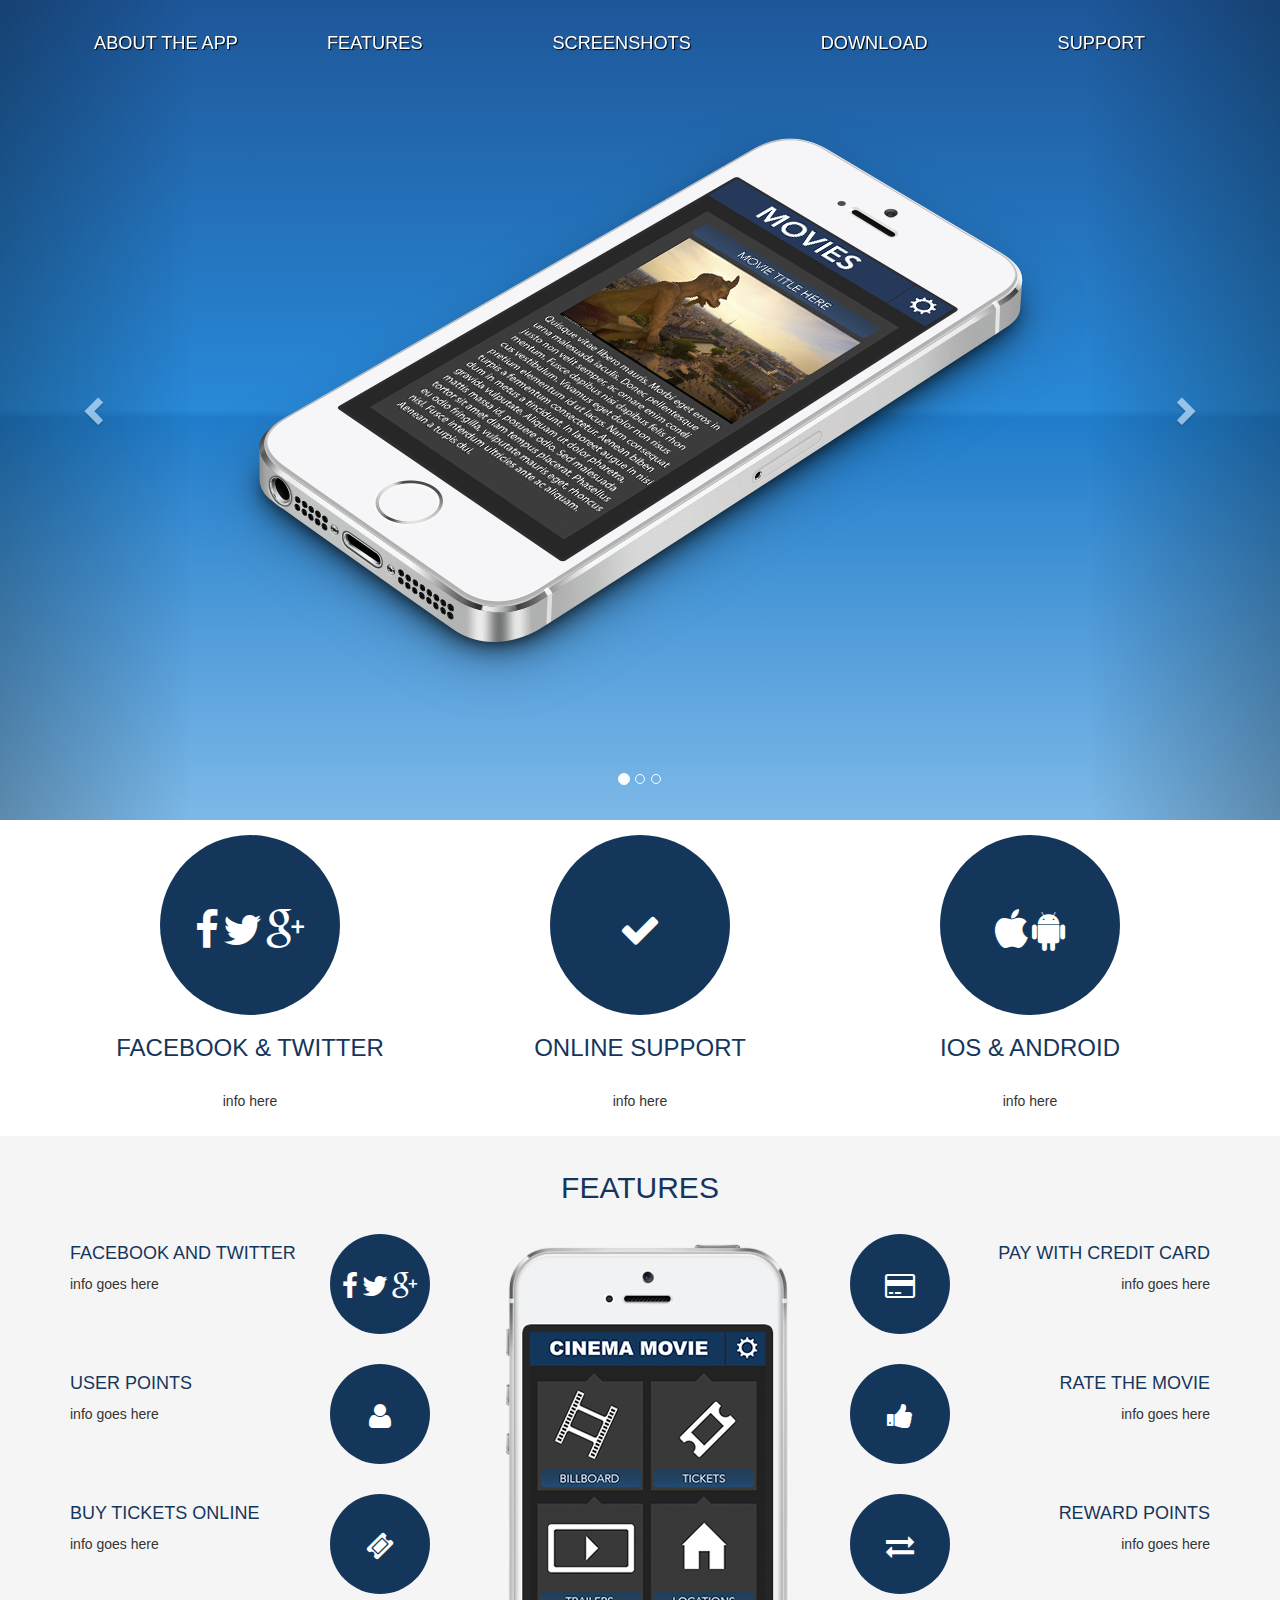
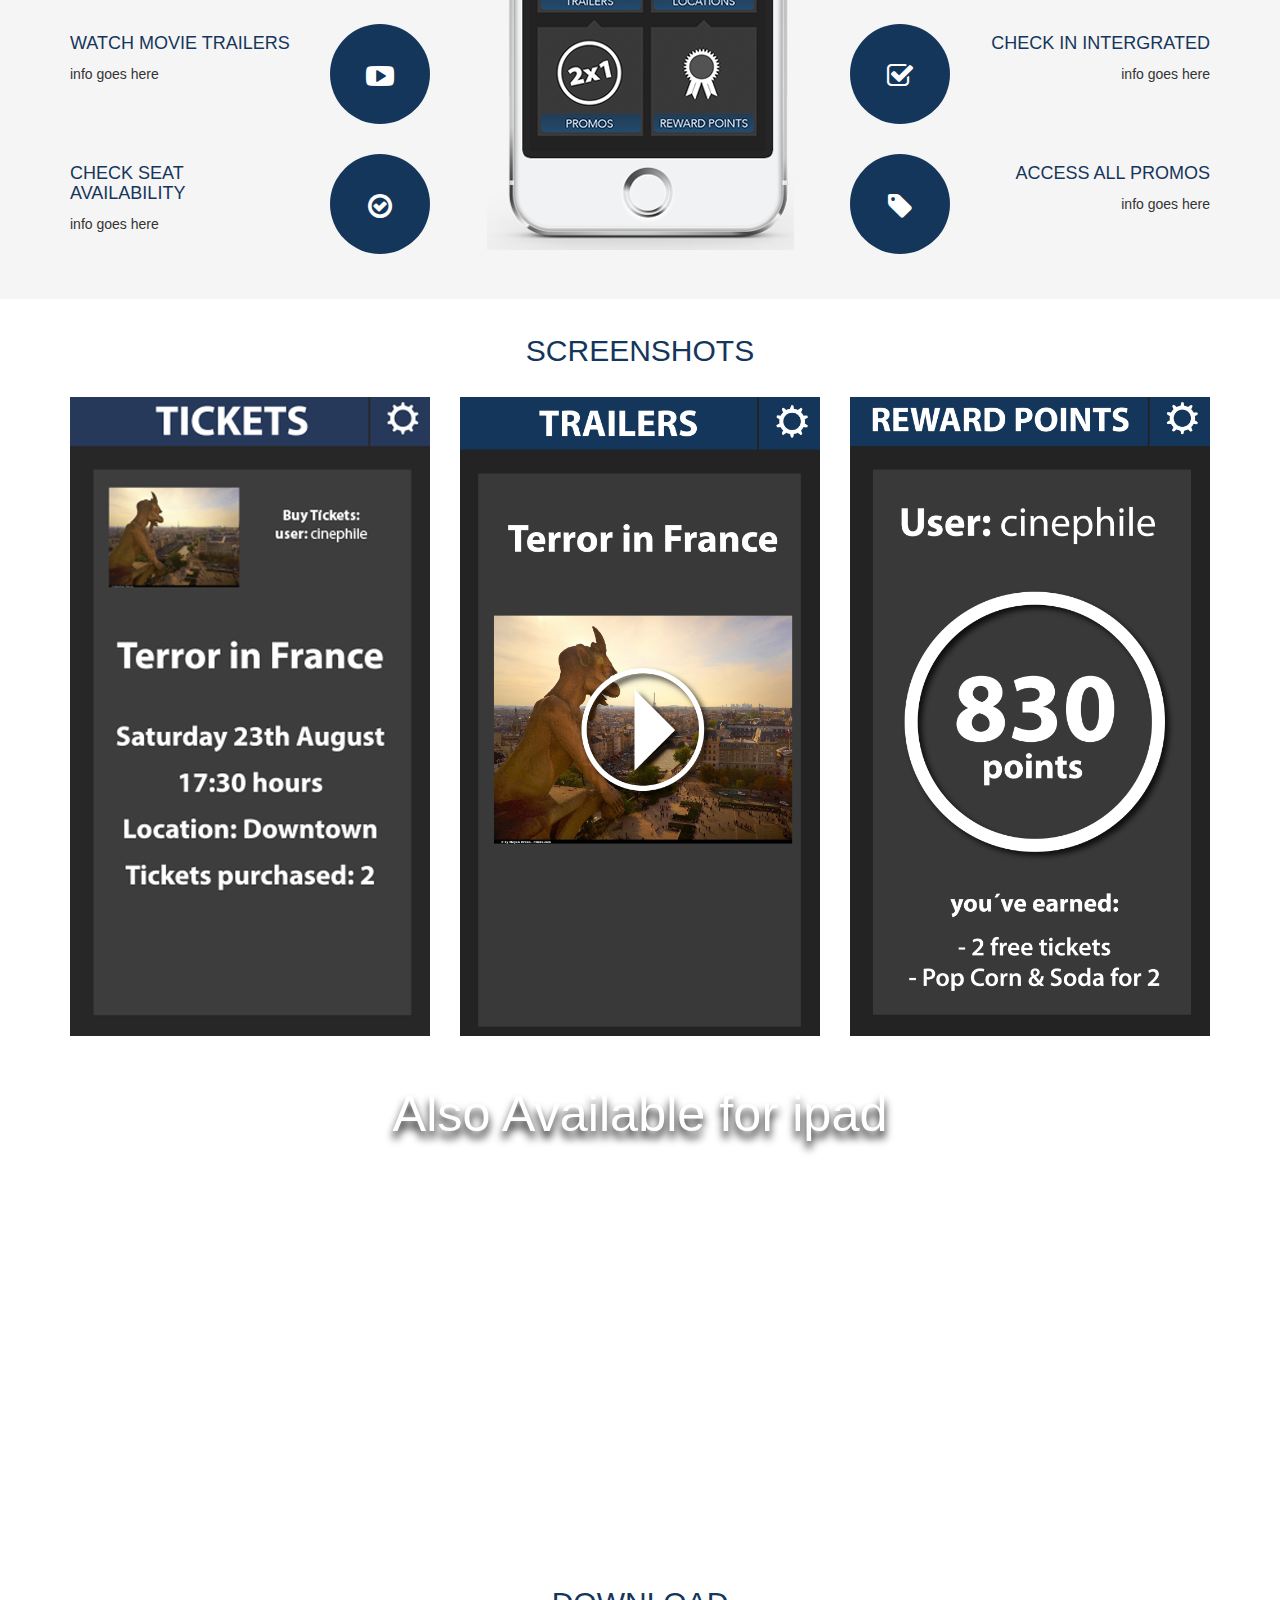
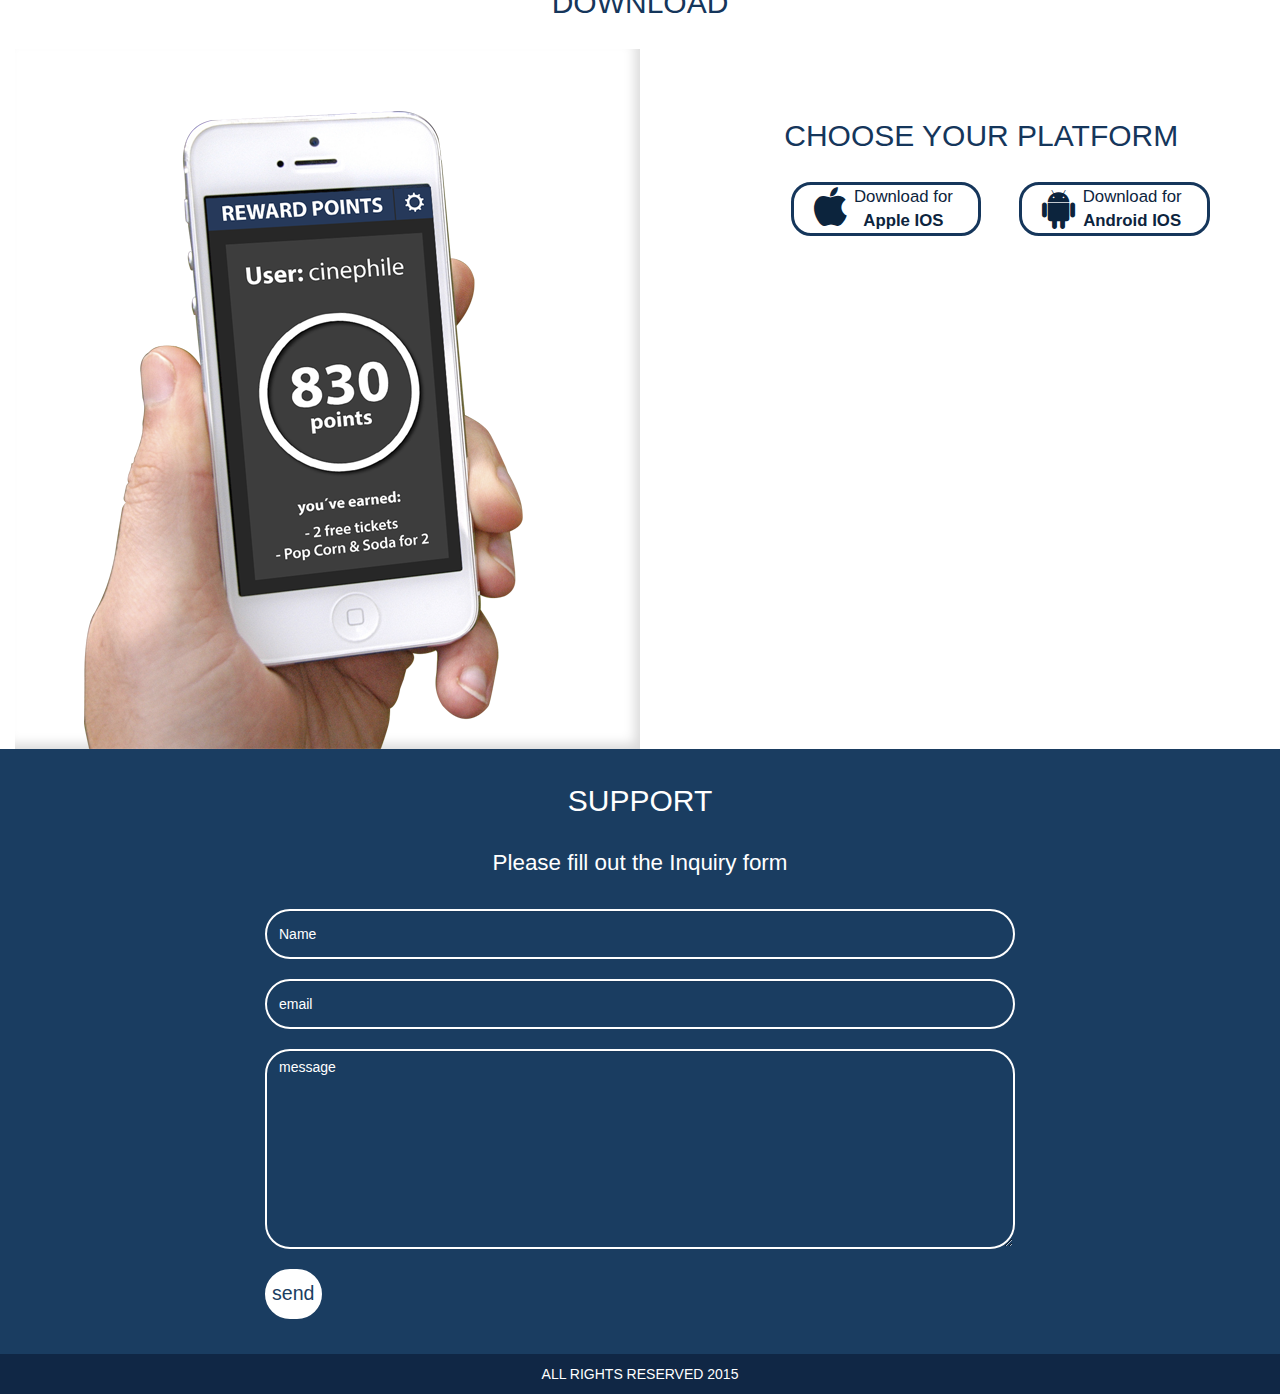
==== index.html @ 22c771fe "initial commit" ====
<!doctype html>
<html class="no-js" lang="">
    <head>
        <meta charset="utf-8">
        <meta http-equiv="X-UA-Compatible" content="IE=edge,chrome=1">
        <title></title>
        <meta name="description" content="">
        <meta name="viewport" content="width=device-width, initial-scale=1">

        <link rel="stylesheet" href="css/normalize.min.css">
        <link rel="stylesheet" href="css/main.css">
        <link rel="stylesheet" href="css/bootstrap.css">
        <link rel="stylesheet" href="css/bootstrap.min.css">
        <link rel="stylesheet" href="css/font-awesome.min.css">
        <link rel="stylesheet" href="css/animate.css">

        
        <link rel="stylesheet" href="glyphicons-halflings-regular.svg">
        <link rel="stylesheet" href="glyphicons-halflings-regular.ttf">
        <link rel="stylesheet" href="glyphicons-halflings-regular.woff">
        <link rel="stylesheet" href="glyphicons-halflings-regular.woff2">


      <style>

      body > section{
        clear;both;
        padding: 15px;
      }

      .navbar-default {
        box-shadow: none;
        background-color: transparent;
        border: none;
        min-height: 90px;
        padding-top: 20px;
        transition: 1s all ease;
      }

        .effect {
          background-color: #2989d8;
          min-height: 30px;
          box-shadow: 0 0 10px black;
          padding-top: 0;

        }

      section#slider {
        /* Permalink - use to edit and share this gradient: http://colorzilla.com/gradient-editor/#1e5799+0,2989d8+50,207cca+51,7db9e8+100;Blue+Gloss+Default */
background: #1e5799; /* Old browsers */
background: -moz-linear-gradient(top,  #1e5799 0%, #2989d8 50%, #207cca 51%, #7db9e8 100%); /* FF3.6+ */
background: -webkit-gradient(linear, left top, left bottom, color-stop(0%,#1e5799), color-stop(50%,#2989d8), color-stop(51%,#207cca), color-stop(100%,#7db9e8)); /* Chrome,Safari4+ */
background: -webkit-linear-gradient(top,  #1e5799 0%,#2989d8 50%,#207cca 51%,#7db9e8 100%); /* Chrome10+,Safari5.1+ */
background: -o-linear-gradient(top,  #1e5799 0%,#2989d8 50%,#207cca 51%,#7db9e8 100%); /* Opera 11.10+ */
background: -ms-linear-gradient(top,  #1e5799 0%,#2989d8 50%,#207cca 51%,#7db9e8 100%); /* IE10+ */
background: linear-gradient(to bottom,  #1e5799 0%,#2989d8 50%,#207cca 51%,#7db9e8 100%); /* W3C */
filter: progid:DXImageTransform.Microsoft.gradient( startColorstr='#1e5799', endColorstr='#7db9e8',GradientType=0 ); /* IE6-9 */

        min-height: 700px;
        padding: 100px 0;
      }

      section#slider img {
        margin: auto;
      }

      .nav > li > a{
        text-transform: uppercase;
        color: #ffffff;
        font-size: 1.3em;
        text-shadow: 1px 1px 1px black;
        -moz-text-shadow: 1px 1px 1px black;
        -webkit-text-shadow: 1px 1px 1px black;
      }
      .nav > li > a:hover,
      .nav > li > a:focus {
        background-color: transparent;
      }

      .nav > li.active{
        background-color: #08192D;
      }

      h2, h3{
        color:#15365b;
        margin-bottom: 30px;
      }

      h2: after, h3: after{
        content:"";
        height: 5px;
        width: 40px;
        background-color: #15365b;
        display: block;
        margin: 0, auto;
        margin-top: 8px;
      }

      #about .blue-circle {
      width: 50%;
      padding-bottom: 50%;
  }
  .blue-circle {
      width: 100%;
      padding-bottom: 100%;
      background-color: #15365b;
      border-radius: 50%;
      -moz-border-radius: 50%;
      -webkit- border-radius: 50%;
      margin: 0 auto ;
  }
  .blue-circle div {
      float: left;
      width: 100%;
      padding-top: 45%;
      line-height: 1em;
      margin-top: -0.5em;
      text-align: center;
      color: #ffffff;
  }

  .blue-circle div i {
      font-size: 3em;
  }
  #about .blue-circle {
      width: 50%;
      padding-bottom: 50%;
  }
      section#features{
        background-color: #f5f5f5;
      }

  .item-feature{
    margin-bottom: 30px;
  }

  #features .blue-circle div i{
    font-size: 2em;
  }

  h4{
    color: #15365b;
    text-transform: uppercase;
  }

section#parallax{
  height: 500px;
  background-image: url(img/ipadApp.jpg);
  background-repeat: no-repeat;
  background-attachment: fixed;
  background-size: cover;
}

h2.parallax{
  font-size: 3.6em;
  color:#ffffff;
  text-shadow: 0px 7px 8px black;
  -moz-text-shadow: 0px 7px 8px black;
  -webkit-text-shadow: 0px 7px 8px black;
}

h2.parallax:after {
  display: none;
}

section#download {
  padding-bottom: 0px;
}

section#download .content-downloads {
  height: 700px;
  position: relative;
}

section#download div.phone{
  position: relative;
  width: 50%;
  float: left;
  height: 100%;
  box-shadow: inset -7px -7px 12px -2px rgba(0,0,0,.15);
  -moz-box-shadow: inset -7px -7px 12px -2px rgba(0,0,0,.15);
  -webkit-box-shadow: inset -7px -7px 12px -2px rgba(0,0,0,.15);
}

section#download div.phone img{
  position: absolute;
  bottom: 0;
}

section#download .downloads-empty {
  width: 50%;
  background-color: #f5f5f5;
  float: right;
  height: 100%
  z-index: 2;
  background-image: url(../img/downloadAppBG.png);
  background-repeat: no-repeat;
  background-position: bottom right;
}

section#download .download {
  position: absolute;
  left: 0;
  right: 0;
  margin: 0,auto;
  top: 50px;
}

section#download .platforms > div {
  border-radius: 20px;
  border: 3px solid #15365b;
  padding: 11px, 0;
  font-size: 1.2em;
  position: relative;
  padding-left: 50px;
  color: #0c243d;
}

section#download .platforms i{
  font-size: 2.5em;
  position: absolute;
  left: 20px;
  top: 2px;
}

section#support{
  padding-bottom: 0px;
  background-color: #1a3d61;
}

section#support h2{
  color:#ffffff;
}

section#support h2: after{
  background-color: #ffffff
}

section#support p{
  font-size: 1.6em;
  color:#ffffff;
  margin-bottom: 30px;
}

section#support input,
section#support textarea {
  min-height: 50px;
  margin-bottom: 20px;
  background-color: #1a3d61;
  border: 2px solid #ffffff;
  border-radius: 25px;
  color:#ffffff;
}

section#support textarea{
  min-height: 200px;
}

section#support input.btn{
  background-color: #ffffff;
  border-radius: 25px;
  padding: 5px; 50px;
  font-size: 1.4em;
  color: #1a3d61;
}

:moz-placeholder{
  color:#ffffff!important;
}

::-webkit-input-placeholder{
  color:#ffffff!important;
}

::moz-placeholder{
  color:#ffffff!important;
}

:-ms-input-placeholder{
  color:#ffffff!important;
}

footer p{
  background-color: #102745;
  padding: 10px 0;
  color: #ffffff;
  margin-bottom: 0;
}
      </style>





        <script src="js/vendor/modernizr-2.8.3.min.js"></script>
    </head>
    <body data-spy="scroll" data-target=".navbar">

        <header>
          <nav class="navbar navbar-default navbar-fixed-top">
          <div class="container">
              <div class="navbar-collapse collapse">
              <ul class="nav nav-justified">
                <li><a data-scroll href="#about">About the app</a></li>
                <li><a data-scroll href="#features">Features</a></li>
                <li><a data-scroll href="#screenshots">Screenshots</a></li>
                <li><a data-scroll href="#download">Download</a></li>
                <li><a data-scroll href="#support">Support</a></li>
              </ul>
              </div>
            </div>
            <div class="navbar-header"><!--mobile friendly start-->
              <button type="button" class="navbar-toggle" data-toggle="collapse" data-target=".navbar-collapse">
              <span class="sr-only">Toggle Navigation</span>
              <span class="icon-bar"></span>
              <span class="icon-bar"></span>
              <span class="icon-bar"></span><!--minimize browser ends-->


              </button>
            </div><!--navbar header-->
            </nav>
        </header>

        <section id="slider" class="carousel slide" data-ride="carousel">
        <div class="carousel-inner">

          <div class="item active">
            <img src="img/slider_1.png">
          </div>

          <div class="item">
            <img src="img/slider_2.png">
          </div>

          <div class="item">
            <img src="img/slider_3.png">
          </div>
        </div>

        <a class="left carousel-control" href="#slider" role="button" data-slide="prev">
          <span class="glyphicon glyphicon-chevron-left"></span></a>

          <a class="right carousel-control" href="#slider" role="button" data-slide="next">
            <span class="glyphicon glyphicon-chevron-right"></span>
          </a>

            <ol class="carousel-indicators">
              <li data-target="#slider" data-slide-to="0" class="active"></li>
              <li data-target="#slider" data-slide-to="1"></li>
              <li data-target="#slider" data-slide-to="2"></li>
            </ol>
      </section><!--slider-->


      <section id="about" class="about">
            <div class="container">
                <div class="row">
                    <div class="col-sm-4">
                        <div class="blue-circle">
                           <div>
                               <i class="fa fa-facebook"></i>
                               <i class="fa fa-twitter"></i>
                               <i class="fa fa-google-plus"></i>
                           </div>
                        </div>

                        <h3 class="text-uppercase text-center">Facebook & Twitter</h3>
                        <p class="text-center">info here</p>
                     </div>

                    <div class="col-sm-4">
                        <div class="blue-circle">
                            <div>
                                <i class="fa fa-check"></i>
                            </div>
                        </div>

                        <h3 class="text-uppercase text-center">Online Support</h3>
                        <p class="text-center">info here</p>
                     </div>

                    <div class="col-sm-4">
                        <div class="blue-circle">
                           <div>
                               <i class="fa fa-apple"></i>
                               <i class="fa fa-android"></i>
                           </div>
                        </div>

                        <h3 class="text-uppercase text-center">iOS & Android</h3>
                        <p class="text-center">info here</p>
                    </div>
                </div><!--./row -->
            </div> <!--./container -->
        </section> <!--#about -->

        <section id="features" class="features">
          <h2 class="text-center text-uppercase">Features</h2>
            <div class="container">
              <div class="row">
                <div class="left-features col-sm-4">
                  <div class="item-feature row">
                    <div class="content col-sm-8">
                      <h4>Facebook and Twitter</h4>
                      <p>info goes here</p>

                    </div>
                    <div class="col-sm-4">


                    <div class="blue-circle">
                      <div>
                          <i class="fa fa-facebook"></i>
                          <i class="fa fa-twitter"></i>
                          <i class="fa fa-google-plus"></i>
                      </div>

                    </div>
                  </div><!--column-->
                </div><!--item feature-->


                  <div class="item-feature row">
                    <div class="content col-sm-8">
                      <h4>User points</h4>
                      <p>info goes here</p>

                    </div>
                    <div class="col-sm-4">
                    <div class="blue-circle">
                      <div>
                          <i class="fa fa-user"></i>

                      </div>

                    </div>
                  </div>
                  </div><!--item feature-->

                  <div class="item-feature row">
                    <div class="content col-sm-8">
                      <h4>Buy tickets online</h4>
                      <p>info goes here</p>

                    </div>
                    <div class="col-sm-4">
                    <div class="blue-circle">
                      <div>
                          <i class="fa fa-ticket"></i>

                      </div>
                    </div>
                  </div>
                  </div><!--item feature-->

                  <div class="item-feature row">
                    <div class="content col-sm-8">
                      <h4>Watch movie trailers</h4>
                      <p>info goes here</p>

                    </div>
                    <div class="col-sm-4">
                    <div class="blue-circle">
                      <div>
                          <i class="fa fa-youtube-play"></i>

                      </div>
                    </div>
                  </div>
                  </div><!--item feature-->

                  <div class="item-feature row">
                    <div class="content col-sm-8">
                      <h4>Check seat availability</h4>
                      <p>info goes here</p>

                    </div>
                    <div class="col-sm-4">
                    <div class="blue-circle">
                      <div>
                          <i class="fa fa-check-circle-o"></i>

                      </div>
                    </div>
                  </div>
                  </div><!--item feature-->



                </div>
                <div class="features-image text-center col-sm-4">
                  <img src="img/features.png" />
                </div><!--center image-->




                <div class="right-features col-sm-4">

                  <div class="item-feature row">
                    <div class="content col-sm-8 col-sm-push-4 text-right">
                      <h4>Pay with credit card</h4>
                      <p>info goes here</p>

                    </div>
                    <div class="col-sm-4 col-sm-pull-8">
                    <div class="blue-circle">
                      <div>
                          <i class="fa fa-credit-card"></i>

                      </div>
                    </div>
                  </div>
                  </div><!--item feature-->

                  <div class="item-feature row">
                    <div class="content col-sm-8 col-sm-push-4 text-right">
                      <h4>Rate the movie</h4>
                      <p>info goes here</p>

                    </div>
                    <div class="col-sm-4 col-sm-pull-8">
                    <div class="blue-circle">
                      <div>
                          <i class="fa fa-thumbs-up"></i>

                      </div>
                    </div>
                  </div>
                  </div><!--item feature-->

                  <div class="item-feature row">
                    <div class="content col-sm-8 col-sm-push-4 text-right">
                      <h4>Reward points</h4>
                      <p>info goes here</p>

                    </div>
                    <div class="col-sm-4 col-sm-pull-8">
                    <div class="blue-circle">
                      <div>
                          <i class="fa fa-exchange"></i>

                      </div>
                    </div>
                  </div>
                  </div><!--item feature-->

                  <div class="item-feature row">
                    <div class="content col-sm-8 col-sm-push-4 text-right">
                      <h4>check in intergrated</h4>
                      <p>info goes here</p>

                    </div>
                    <div class="col-sm-4 col-sm-pull-8">
                    <div class="blue-circle">
                      <div>
                          <i class="fa fa-check-square-o"></i>

                      </div>
                    </div>
                  </div>
                  </div><!--item feature-->

                  <div class="item-feature row">
                    <div class="content col-sm-8 col-sm-push-4 text-right">
                      <h4>access all promos</h4>
                      <p>info goes here</p>

                    </div>
                    <div class="col-sm-4 col-sm-pull-8">

                    <div class="blue-circle">
                      <div>
                          <i class="fa fa-tag"></i>

                      </div>
                    </div>
                  </div><!--column-->
                </div><!--item feature-->



                </div><!--right features-->





              </div><!--row-->
            </div><!--container-->



        </section><!--features-->


  <section id="screenshots" class="screenshots">
    <h2 class="text-center text-uppercase">Screenshots</h2>
    <div class="container">
      <div class="row">
        <div class="col-sm-4">
          <a href="#modal" data-toggle="modal" data-image-url="img/modal_tickets.png">
            <img class="img-responsive" src="img/modal_tickets.png" alt="">
        </a>
        </div>

        <div class="col-sm-4">
          <a href="#modal" data-toggle="modal" data-image-url="img/modal_trailers.png">
            <img class="img-responsive" src="img/modal_trailers.png" alt="">
        </a>
        </div>

        <div class="col-sm-4">
          <a href="#modal" data-toggle="modal" data-image-url="img/modal_points.png">
            <img class="img-responsive" src="img/modal_points.png" alt="">
        </a>
        </div>

      </div><!--row-->

    </div><!--container-->

    <div id="modal" class="modal fade" tabIndex="-1" role="dialog" aria-labelledby="modal" aria-hidden="true">
      <div class="modal-body text-center">
        <img src="#">
        <button class="btn" data-dismiss="modal" aria-hidden="true">Close</button>
      </div>
    </div><!--modal-->

  </section><!--screenshots-->


  <section id="parallax" class="parallax">
    <h2 class="parallax text-center">Also Available for ipad</h2>

  </section><!--parallax-->

      <section id="download" class="download">
        <h2 class="text-center text-uppercase">Download</h2>
        <div class="container-fluid">
          <div class="row">
            <div class="content-downloads clearfix">
              <div class="phone">
                <img class="img-responsive" src="img/download.png" />
              </div><!--phone-->
              <div class="downloads-empty"></div>
              <div class="container download">
                <div class="row">

                  <div class="col-sm-5 col-sm-offset-7">
                    <h2 class="text-center text-uppercase">Choose your platform</h2>

                    <section class="platforms text-center">
                      <div class="col-md-5 col-md-offset-1 col-sm-6">
                        <i class="fa fa-apple"></i>
                        Download for <b>Apple IOS</b>
                      </div>

                      <div class="col-md-5 col-md-offset-1 col-sm-6">
                        <i class="fa fa-android"></i>
                        Download for <b>Android IOS</b>
                      </div>
                    </section>

                  </div>
                </div><!--row-->

              </div><!--container-->


            </div>
          </div>
        </div>


      </section><!--download-->

      <section id="support" class="support">
        <h2 class="text-center text-uppercase">Support</h2>
        <p class="text-center">Please fill out the Inquiry form</p>
        <div class="container">
          <div class="row">
            <div class="col-md-8 col-md-offset-2">
              <form id="form" action="index.html">
                <div class="form-group">
                <input class="form-control" type="text" name="name" placeholder="Name">
              </div><!--form group-->

              <div class="form-group">
                    <input class="form-control" type="email" name="email" placeholder="email">
              </div><!--form group-->

                <div class="form-group">
                  <textarea class="form-control" placeholder="message" name="message"></textarea>
                </div><!--form group-->

                <div class="form-group">
                  <input class="btn btn-default" type="submit" value="send">
                </div><!--form group-->

              </form>
            </div>

          </div><!--row-->

        </div><!--container-->

      </section><!--support-->

      <footer>
        <p class="text-center text-uppercase">all rights reserved 2015</p>

      </footer>





        <script src="//ajax.googleapis.com/ajax/libs/jquery/1.11.2/jquery.min.js"></script>
        <script>window.jQuery || document.write('<script src="js/vendor/jquery-1.11.2.min.js"><\/script>')</script>
        <script src="js/bootstrap.js"></script>
        <script src="js/bootstrap.min.js"></script>
        <script src="js/main.js"></script>
        <script src="js/smooth-scroll.js"></script>
        <script src="js/jquery.waypoints.min.js"></script>
        <script src="js/jquery.waypoint.js"></script>
        <script src="js/jquery.min.js"></script>


    </body>
</html>
---- css/main.css ----
/*! HTML5 Boilerplate v5.0 | MIT License | http://h5bp.com/ */

html {
    color: #222;
    font-size: 1em;
    line-height: 1.4;
}

::-moz-selection {
    background: #b3d4fc;
    text-shadow: none;
}

::selection {
    background: #b3d4fc;
    text-shadow: none;
}

hr {
    display: block;
    height: 1px;
    border: 0;
    border-top: 1px solid #ccc;
    margin: 1em 0;
    padding: 0;
}

audio,
canvas,
iframe,
img,
svg,
video {
    vertical-align: middle;
}

fieldset {
    border: 0;
    margin: 0;
    padding: 0;
}

textarea {
    resize: vertical;
}

.browserupgrade {
    margin: 0.2em 0;
    background: #ccc;
    color: #000;
    padding: 0.2em 0;
}


/* ==========================================================================
   Author's custom styles
   ========================================================================== */


.navbar-default {
  box-shadow: none;
  background-color: transparent;
  border: none;
  min-height: 90px;
  padding-top: 20px;
}












/* ==========================================================================
   Media Queries
   ========================================================================== */

@media only screen and (min-width: 35em) {

}

@media print,
       (-o-min-device-pixel-ratio: 5/4),
       (-webkit-min-device-pixel-ratio: 1.25),
       (min-resolution: 120dpi) {

}

/* ==========================================================================
   Helper classes
   ========================================================================== */

.hidden {
    display: none !important;
    visibility: hidden;
}

.visuallyhidden {
    border: 0;
    clip: rect(0 0 0 0);
    height: 1px;
    margin: -1px;
    overflow: hidden;
    padding: 0;
    position: absolute;
    width: 1px;
}

.visuallyhidden.focusable:active,
.visuallyhidden.focusable:focus {
    clip: auto;
    height: auto;
    margin: 0;
    overflow: visible;
    position: static;
    width: auto;
}

.invisible {
    visibility: hidden;
}

.clearfix:before,
.clearfix:after {
    content: " ";
    display: table;
}

.clearfix:after {
    clear: both;
}

.clearfix {
    *zoom: 1;
}

/* ==========================================================================
   Print styles
   ========================================================================== */

@media print {
    *,
    *:before,
    *:after {
        background: transparent !important;
        color: #000 !important;
        box-shadow: none !important;
        text-shadow: none !important;
    }

    a,
    a:visited {
        text-decoration: underline;
    }

    a[href]:after {
        content: " (" attr(href) ")";
    }

    abbr[title]:after {
        content: " (" attr(title) ")";
    }

    a[href^="#"]:after,
    a[href^="javascript:"]:after {
        content: "";
    }

    pre,
    blockquote {
        border: 1px solid #999;
        page-break-inside: avoid;
    }

    thead {
        display: table-header-group;
    }

    tr,
    img {
        page-break-inside: avoid;
    }

    img {
        max-width: 100% !important;
    }

    p,
    h2,
    h3 {
        orphans: 3;
        widows: 3;
    }

    h2,
    h3 {
        page-break-after: avoid;
    }
}
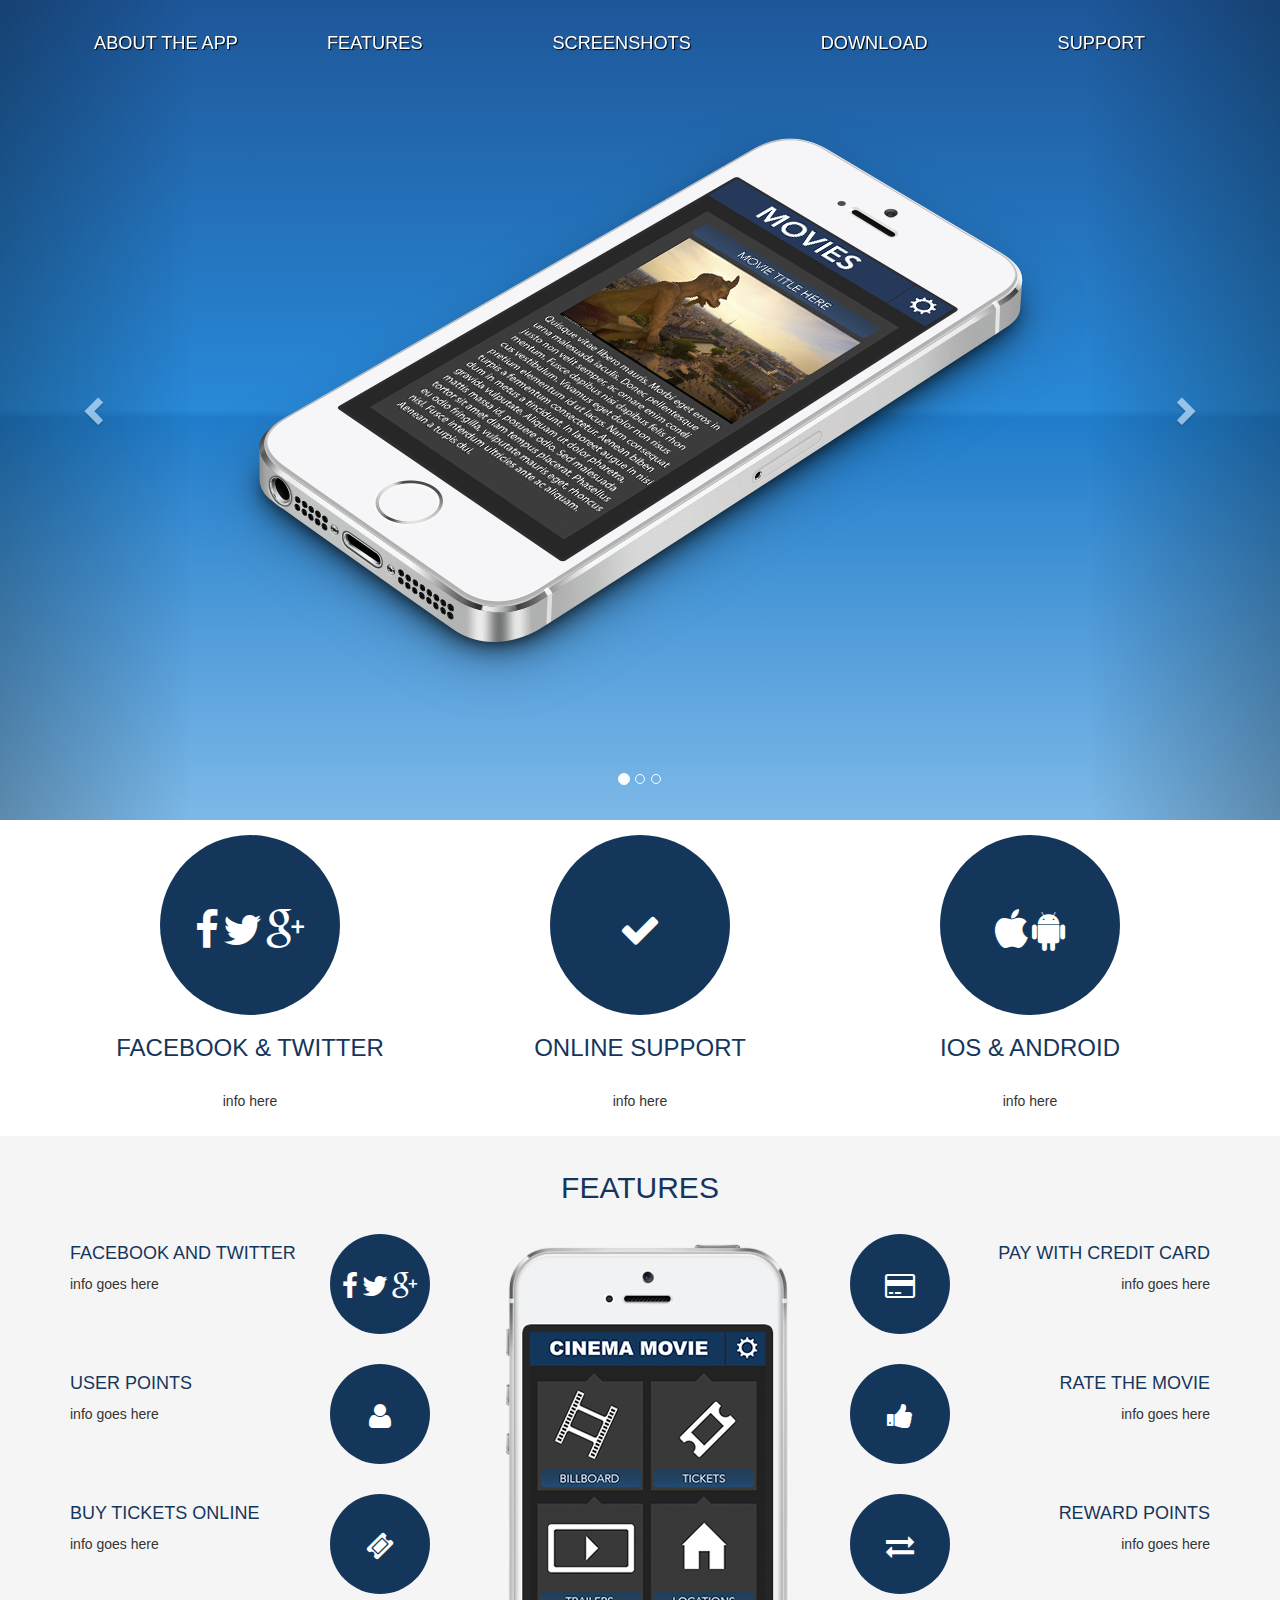
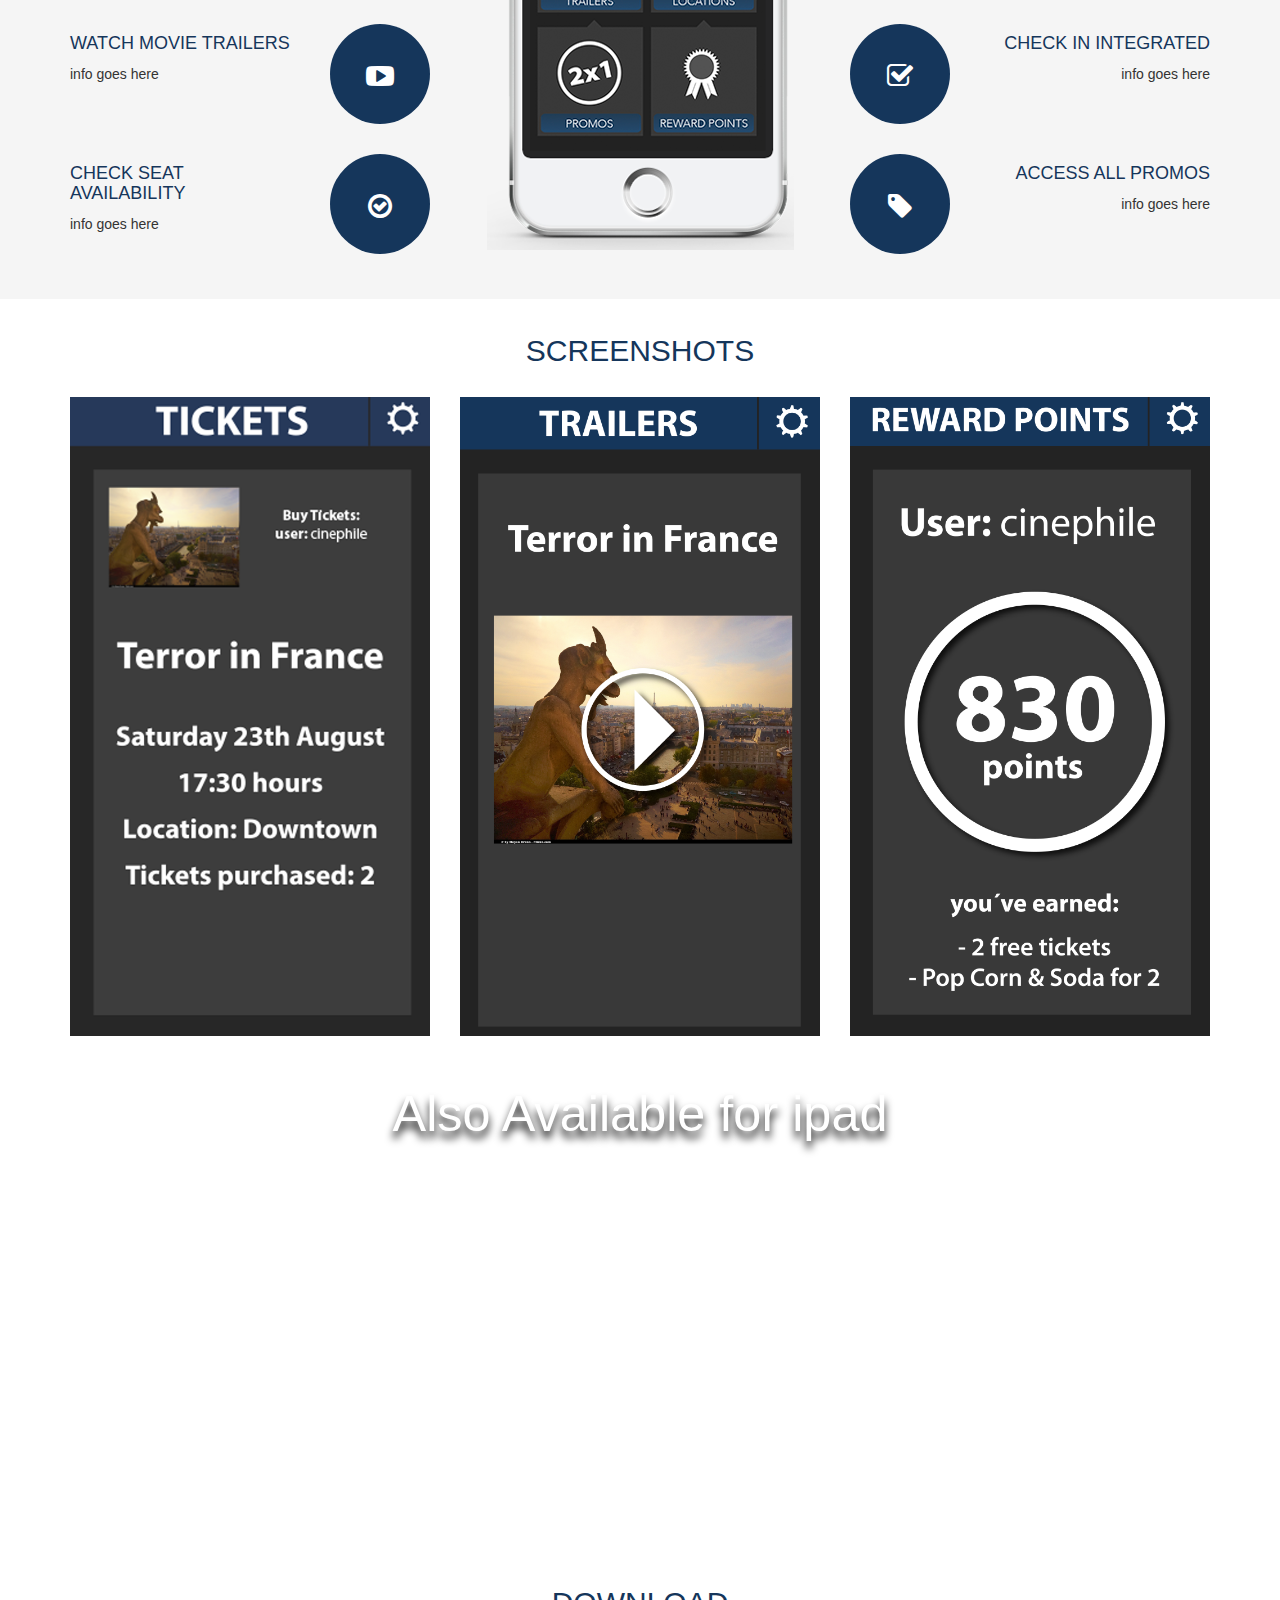
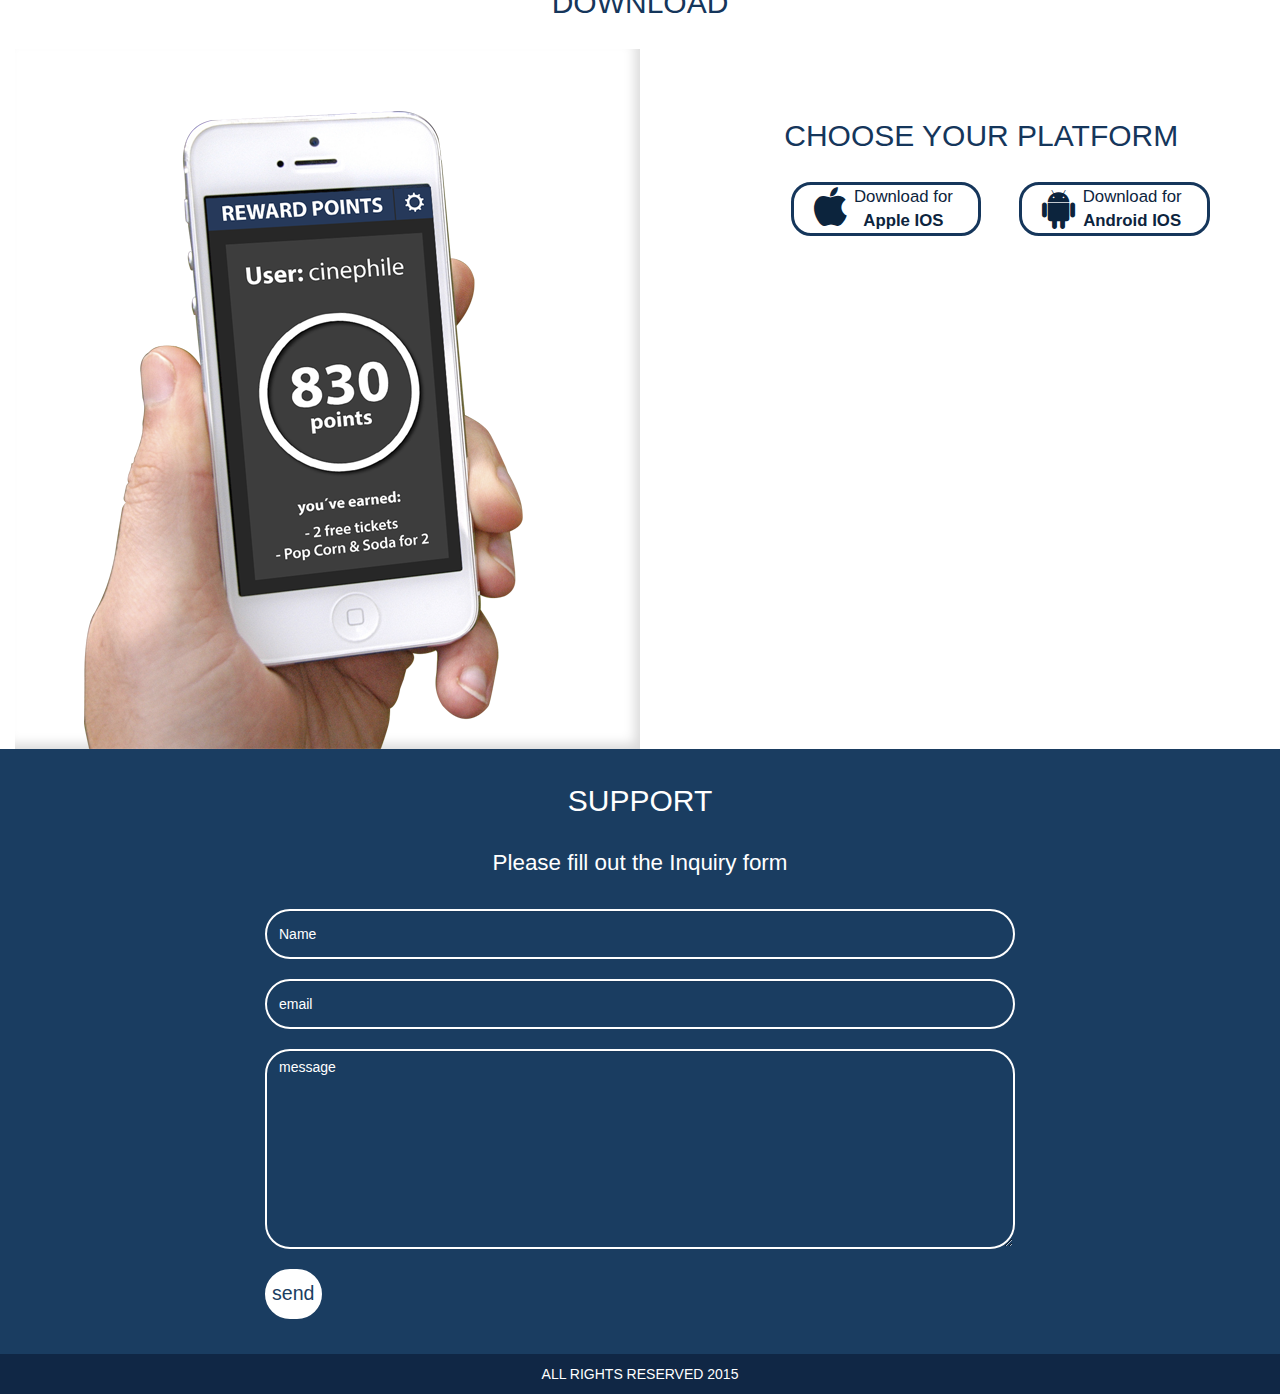
==== commit 0417cdcb: "fixed typo" ====
--- a/index.html
+++ b/index.html
@@ -548,7 +548,7 @@
 
                   <div class="item-feature row">
                     <div class="content col-sm-8 col-sm-push-4 text-right">
-                      <h4>check in intergrated</h4>
+                      <h4>check in integrated</h4>
                       <p>info goes here</p>
 
                     </div>
